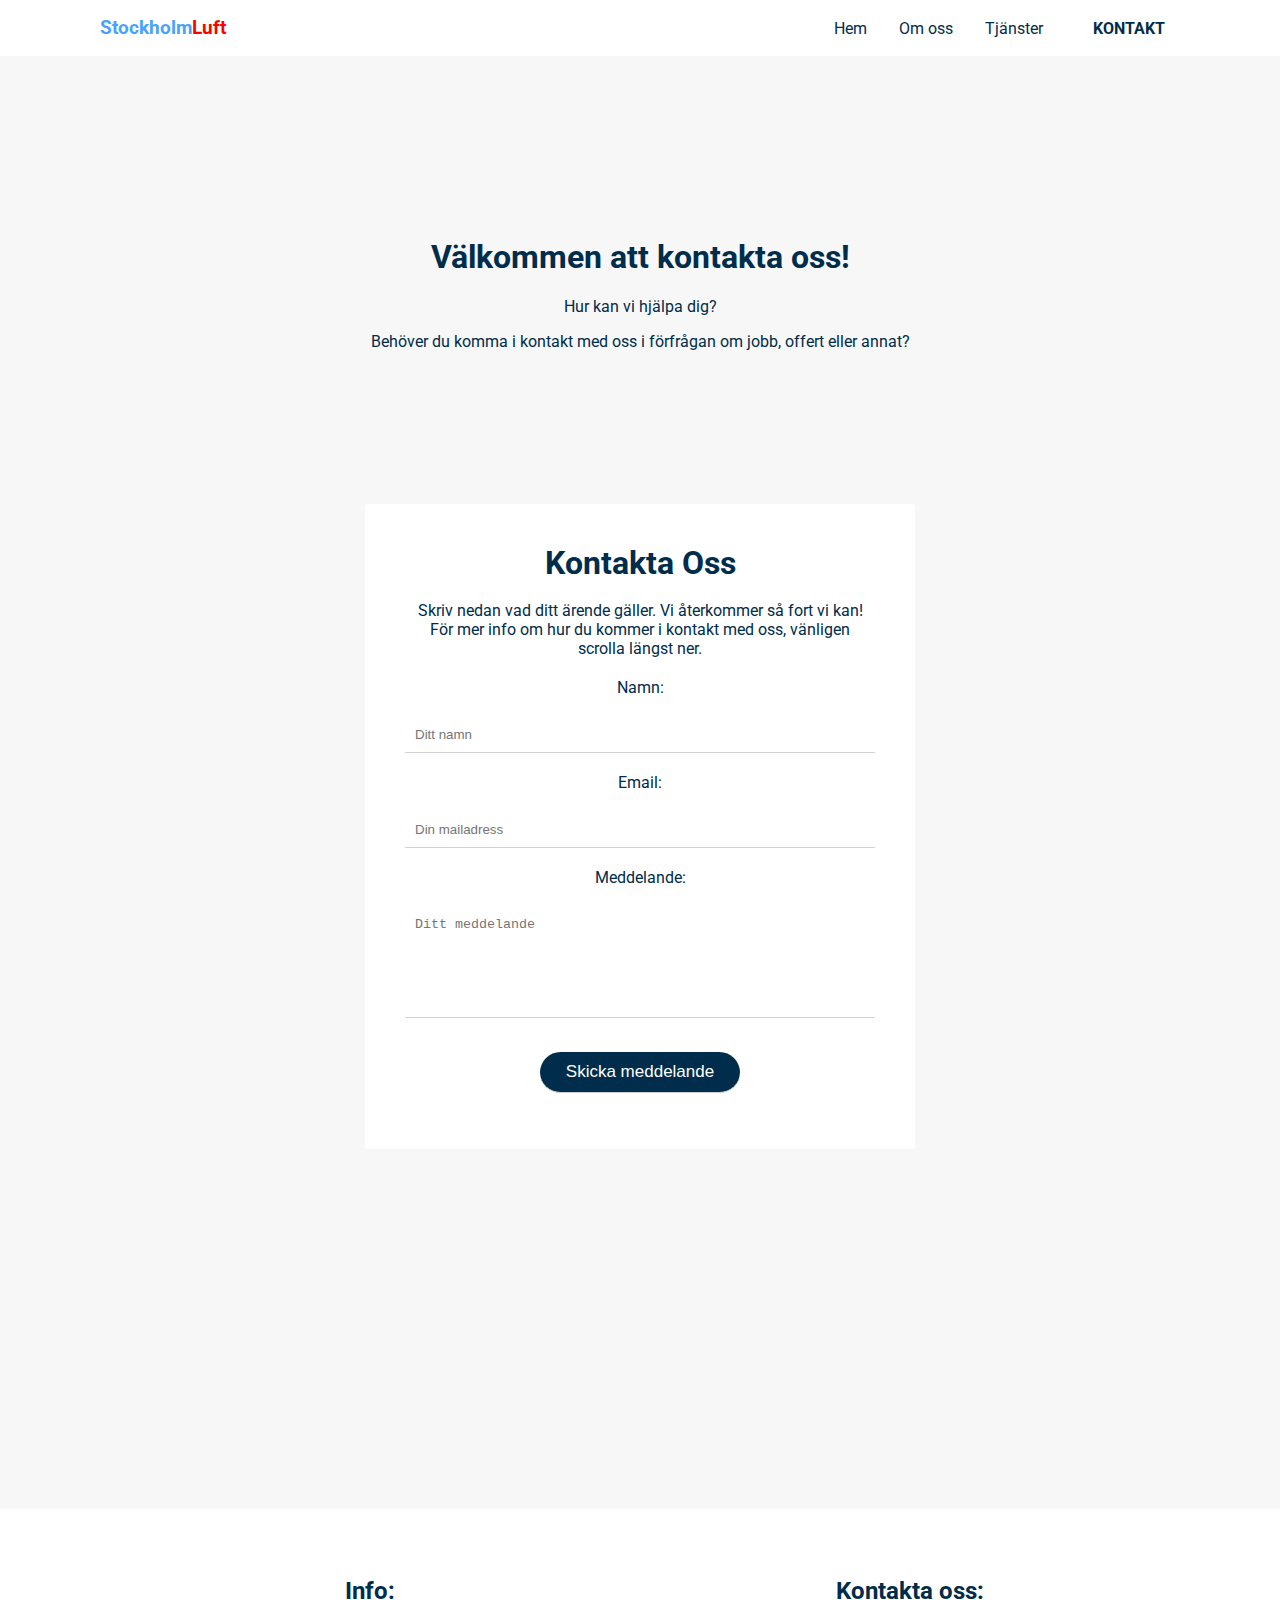
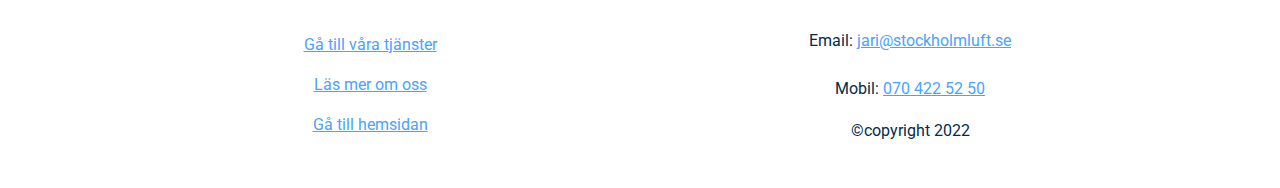
==== kontakt.html @ 3e6052d8 "Add files via upload" ====
<!DOCTYPE html>
<html lang="en">
  <head>
    <meta charset="UTF-8" />
    <meta name="viewport" content="width=device-width, initial-scale=1.0" />
    <title>Stockholm Luftinstallation</title>
    <link rel="stylesheet" href="main.css" />
  </head>
  <body>
    <header class="navbar">
      <div class="container">
        <a class="logo" href="index.html">Stockholm<span>Luft</span></a>

        <img
          id="mobile-cta"
          class="mobile-menu"
          src="bilder/menu.png"
          width="30"
          height="30"
          alt="Öppna meny"
        />

        <nav>
          <img
            id="mobile-exit"
            class="mobile-menu-exit"
            src="bilder/exit.png"
            width="30"
            height="30"
            alt="Stäng meny"
          />

          <ul class="primary-nav">
            <li><a href="index.html">Hem</a></li>
            <li><a href="omoss.html">Om oss</a></li>
            <li><a href="tjänster.html">Tjänster</a></li>
          </ul>

          <ul class="secondary-nav">
            <li class="current" class="kontakt">
              <a href="kontakt.html">KONTAKT</a>
            </li>
          </ul>
        </nav>
      </div>
    </header>

    <section class="kontakta-oss">
      <h1>Välkommen att kontakta oss!</h1>
      <p>Hur kan vi hjälpa dig?</p>
      <p>
        Behöver du komma i kontakt med oss i förfrågan om jobb, offert eller
        annat?
      </p>
      <p>

         <div id="overlay">
          <!--onsubmit="event.preventDefault(); validateForm()"-->
        <form method="POST" action="action.php" >
            <h1 class="h1contact">Kontakta Oss</h1>
            <p class="p-contact"><br> Skriv nedan vad ditt ärende gäller. Vi återkommer så fort vi kan! För mer info om hur du kommer i kontakt med oss, vänligen scrolla längst ner. </p>

            <label for="name">Namn:</label>
            <input name="name" type="text" id="namn" placeholder="Ditt namn">
            <small class="error"></small>

            <label for="email">Email:</label>
            <input name="email" type="text" id="email" placeholder="Din mailadress">
            <small class="error"></small>

            <label for="message">Meddelande:</label>
            <textarea name="message" id="meddelande" placeholder="Ditt meddelande" rows="6"></textarea>
            <small class="error"></small>

            <div class="center">
                <input type="submit" name="send" value="Skicka meddelande">
                <p id="Skickat"></p>
            </div>

        </form>
    </div>
        <!--

        Vi nås bäst på mail:
        <a href="mailto:jari@stockholmluft.se">jari@stockholmluft.se</a><br />
        <br />
        eller telefon: <a href="tel:0704225450">070 422 52 50</a>
      </p>

      <p class="tj-kontakt">
        Har du frågor om vad vi gör och erbjuder - kika in
        <a href="tjänster.html">våra tjänster</a>
        där du kan se både våra pågående projekt samt vilka typer av tjänster vi
        erbjuder. <br />
        Hittar du inte det du söker, tveka inte på att kontakta oss då jag är
        säker på att vi kan hitta en lösning.
      </p>
      -->
    </section>

    <footer class="contact-section">
      <div id="left-contact">
        <h2>Info:</h2>
        <ul>
          <li>
            <a href="tjänster.html">Gå till våra tjänster</a>
          </li>
          <li>
            <a href="omoss.html">Läs mer om oss</a>
          </li>
          <li>
            <a href="index.html">Gå till hemsidan</a>
          </li>
        </ul>
      </div>
      <div id="right-contact">
        <h2>Kontakta oss:</h2>
        <p>
          <span>Email:</span>
          <a href="mailto:jari@stockholmluft.se">jari@stockholmluft.se</a>
        </p>
        <p><span>Mobil:</span> <a href="tel:0704225250">070 422 52 50</a></p>
        <p>©copyright 2022</p>
      </div>
    </footer>
<script src="script.js"></script>
    <script>
      const mobileBtn = document.getElementById("mobile-cta");
      nav = document.querySelector("nav");
      mobileBtnExit = document.getElementById("mobile-exit");

      mobileBtn.addEventListener("click", () => {
        nav.classList.add("menu-btn");
      });

      mobileBtnExit.addEventListener("click", () => {
        nav.classList.remove("menu-btn");
      });
    </script>
  </body>
</html>
---- main.css ----
@charset "UTF-8";
@import url("https://fonts.googleapis.com/css2?family=Roboto:wght@300;700&display=swap");
:root {
  --primary-color: red;
}

body {
  background: #ffffff;
  margin: 0;
  font-family: "Roboto";
  overflow-x: hidden;
}

.navbar {
  background: white;
  padding: 1em;
}
.navbar .logo {
  text-decoration: none;
  font-weight: bold;
  color: #48a3ff;
  font-size: 1.2em;
}
.navbar .logo span {
  color: var(--primary-color);
}
.navbar nav {
  display: none;
}
.navbar .container {
  display: flex;
  place-content: space-between;
}
.navbar .mobile-menu {
  cursor: pointer;
}

a {
  color: #48a3ff;
}

ul {
  list-style-type: none;
  margin: 0;
  padding: 0;
}

section {
  padding: 5em 2em;
}

.hero {
  background-image: linear-gradient(rgba(0, 0, 0, 0.4), rgba(0, 0, 0, 0.4)), url(bilder/IMG_2665.jpg);
  background-repeat: no-repeat;
  background-attachment: local;
  background-position: center;
  background-size: cover;
  background-color: #002d4b;
  position: relative;
  padding-bottom: 10em;
  padding-top: 10em;
}
.hero h1 {
  display: flex;
  align-items: center;
  justify-content: center;
  color: #ffffff;
  font-size: 2em;
  text-transform: uppercase;
  letter-spacing: 0.1em;
  line-height: 1.8;
  font-weight: bold;
  font-family: "Roboto";
  text-align: center;
  max-width: 90%;
  margin-left: auto;
  margin-right: auto;
}

.color-blue {
  background-color: #f7f7f7;
}

.grid-container {
  display: grid;
  grid-template-columns: 1fr;
  grid-template-rows: repeat(4, 1fr);
  gap: 3em;
  row-gap: 3em;
  margin-top: 1em;
  margin-right: auto;
  margin-left: auto;
  padding: 0.5em;
  height: auto;
  max-width: 1080px;
  grid-template-areas: "text-ett" "bild-ett" "text-tva" "bild-tva";
}

#text-ett {
  grid-area: text-ett;
  border-radius: 5px;
  background-color: #ffffff;
  font-size: 1em;
  text-align: center;
  align-items: center;
  color: #002d4b;
  padding: 1em;
}

#text-ett h3 {
  color: #002d4b;
  font-size: 2em;
}

#bild-ett {
  grid-area: bild-ett;
  border-radius: 3px;
  background-image: url(/bilder/varmdo_1.JPG);
  background-repeat: no-repeat;
  background-position: center;
  background-size: cover;
}

#text-tva {
  grid-area: text-tva;
  border-radius: 5px;
  background-color: #ffffff;
  text-align: center;
  align-items: center;
  color: #002d4b;
  padding: 1em;
}

#text-tva h3 {
  color: #002d4b;
  font-size: 2em;
}

#bild-tva {
  grid-area: bild-tva;
  border-radius: 3px;
  background-image: url(/bilder/varmdo_2.JPG);
  background-repeat: no-repeat;
  background-position: center;
  background-size: cover;
}

/*FOOTERN*/
footer {
  display: block;
  font-size: 1em;
  text-align: center;
  background-color: white;
  color: #002d4b;
  margin-top: 3em;
}
footer a {
  line-height: 2em;
}

nav.menu-btn {
  display: block;
}

nav {
  position: fixed;
  z-index: 999;
  width: 66%;
  right: 0;
  top: 0;
  background: #002d4b;
  height: 100vh;
  padding: 1em;
}
nav ul.primary-nav {
  margin-top: 5em;
}
nav li a {
  color: white;
  text-decoration: none;
  display: block;
  padding: 0.5em;
  font-size: 1.3em;
  text-align: right;
}
nav li a:hover {
  font-weight: bold;
}

.mobile-menu-exit {
  float: right;
  margin: 0.5em;
  cursor: pointer;
}

.omoss-section {
  background-color: #f7f7f7;
  background-image: url(bilder/varmdo_1.JPG);
  background-repeat: no-repeat;
  background-attachment: fixed;
  background-position: center;
  background-size: cover;
  color: #002d4b;
  text-align: center;
  height: 55vh;
  display: flex;
  justify-content: center;
  align-items: stretch;
  padding-bottom: 25em;
}
.omoss-section .wraparound {
  flex-direction: column;
  background-color: #ffffff;
  margin: auto;
  margin-bottom: 5em;
  padding: 3em;
  max-width: 1080px;
}
.omoss-section .omossbeskrivning {
  color: #002d4b;
  text-align: center;
  max-width: 65%;
  display: block;
  margin-left: auto;
  margin-right: auto;
  font-weight: 800;
}

.bakgrundsfärg {
  background-color: #f7f7f7;
  margin-bottom: 3em;
}

.section-heading {
  color: #002d4b;
  text-align: center;
}

.p-heading {
  text-align: center;
  color: #002d4b;
  line-height: 170%;
  max-width: 1000px;
  margin-left: auto;
  margin-right: auto;
}

.tjänster-grid-container {
  display: grid;
  grid-template-columns: repeat(2, 1fr);
  grid-template-rows: repeat(3, 1fr);
  gap: 3em;
  row-gap: 3em;
  margin-top: 1em;
  margin-right: auto;
  margin-left: auto;
  padding: 1em;
  height: auto;
  max-width: 1080px;
  grid-template-areas: "tjänst-ett tjänst-ett tjänst-ett tjänst-ett" "tjänst-tva tjänst-tva tjänst-tva tjänst-tva" "tjänst-tre tjänst-tre tjänst-tre tjänst-tre";
}

#tjänst-ett {
  grid-area: tjänst-ett;
  border-radius: 3px;
  background-color: #ffffff;
  text-align: center;
  align-items: center;
  padding-top: 2em;
  color: #002d4b;
  padding: 3em;
}

#tjänst-tva {
  grid-area: tjänst-tva;
  border-radius: 3px;
  background-color: #ffffff;
  text-align: center;
  align-items: center;
  padding-top: 2em;
  color: #002d4b;
  padding: 3em;
}

#tjänst-tre {
  grid-area: tjänst-tre;
  border-radius: 3px;
  background-color: #ffffff;
  text-align: center;
  align-items: center;
  padding-top: 2em;
  color: #002d4b;
  padding: 3em;
}

.pågående-project {
  background-color: #002d4b;
}
.pågående-project h3 {
  color: #ffffff;
  text-align: center;
  font-size: 1.5em;
}
.pågående-project p {
  color: #ffffff;
  text-align: center;
  font-size: 1em;
}
.pågående-project .pagaende_1, .pågående-project .pagaende_2, .pågående-project .pagaende_3 {
  max-width: 50em;
  height: 50%;
  margin-top: 2em;
  margin-left: auto;
  margin-right: auto;
  display: flex;
  align-items: center;
}
.pågående-project .pagaende_1 {
  transform: rotate(90deg);
  margin-bottom: 9em;
}

.kontakta-oss {
  background-color: #f7f7f7;
  color: #002d4b;
  text-align: center;
}

#overlay {
  width: 100%;
  height: 100%;
  background-color: #f7f7f7;
  margin-bottom: 200px;
}

form {
  max-width: 550px;
  width: 90%;
  background: white;
  margin: 17vh auto 0 auto;
  padding: 40px;
  border-radius: 3px;
  box-sizing: border-box;
}

.h1contact {
  margin: 0;
  text-align: center;
}

.p-contact {
  margin: 0;
  text-align: center;
}

label {
  display: block;
  margin: 20px 0;
}

input,
textarea {
  width: 100%;
  padding: 10px;
  box-sizing: border-box;
  outline: none;
  resize: none;
  border: none;
  border-bottom: 1px solid #d4d1d1;
}

input[type=text]:focus,
textarea:focus {
  border-bottom: 1px solid #002d4b;
}

textarea::-webkit-scrollbar {
  width: 4px;
}

textarea::-webkit-scrollbar-thumb {
  background-color: #002d4b;
}

.center {
  text-align: center;
}

input[type=submit] {
  margin-top: 30px;
  width: 90%;
  max-width: 200px;
  background: #002d4b;
  color: white;
  font-size: 17px;
  cursor: pointer;
  border-radius: 50px;
}

.error {
  color: red;
}

.error-border {
  border-bottom: 1px solid red;
}

#Skickat {
  color: #002d4b;
}

@media only screen and (min-width: 768px) {
  .mobile-menu,
.mobile-menu-exit {
    display: none;
  }
  .navbar .container {
    display: grid;
    grid-template-columns: 180px auto;
  }
  .navbar nav {
    display: flex;
    justify-content: space-between;
    background: none;
    position: unset;
    height: auto;
    width: 100%;
    padding: 0;
    margin: 1px;
  }
  .navbar nav ul {
    display: flex;
  }
  .navbar nav a {
    color: #002d4b;
    font-size: 1em;
    padding: 0.1em 1em;
  }
  .navbar nav ul.primary-nav {
    margin: 0;
    margin-right: 1em;
  }
  .navbar nav li.current a {
    font-weight: bold;
  }
  .navbar nav li.kontakt a {
    color: var(--primary-color);
    border: 2.5px solid var(--primary-color);
    font-weight: bold;
    border-radius: 3em;
    margin-top: -0.2em;
    margin-right: 2em;
  }
  .navbar nav li.kontakt a:hover {
    background: var(--primary-color);
    color: white;
  }
  .section-tjänster {
    padding: 0 2em;
  }
  .column-tj {
    flex: 0 50%;
    max-width: 50%;
  }
  .grid-container {
    display: grid;
    grid-template-columns: repeat(4, 1fr);
    grid-template-rows: repeat(2, 1fr);
    gap: 3em;
    row-gap: 3em;
    margin-top: 1em;
    margin-right: auto;
    margin-left: auto;
    padding: 1em;
    height: auto;
    max-width: 1080px;
    grid-template-areas: "text-ett text-ett bild-ett bild-ett" "bild-tva bild-tva text-tva text-tva";
  }
  #text-ett {
    grid-area: text-ett;
    border-radius: 3px;
    background-color: #ffffff;
    text-align: center;
    align-items: center;
    padding-top: 2em;
    color: #002d4b;
    padding: 3em;
  }
  #text-ett h3 {
    color: #002d4b;
    font-size: 2em;
  }
  #bild-ett {
    grid-area: bild-ett;
    border-radius: 3px;
    background-image: url(/bilder/varmdo_1.JPG);
    background-repeat: no-repeat;
    background-position: center;
    background-size: cover;
  }
  #bild-tva {
    grid-area: bild-tva;
    border-radius: 3px;
    background-image: url(/bilder/varmdo_2.JPG);
    background-repeat: no-repeat;
    background-position: center;
    background-size: cover;
  }
  #text-tva {
    grid-area: text-tva;
    border-radius: 3px;
    background-color: #ffffff;
    text-align: center;
    align-items: center;
    padding-top: 2em;
    color: #002d4b;
    padding: 3em;
  }
  #text-tva h3 {
    color: #002d4b;
    font-size: 2em;
  }
}
@media only screen and (min-width: 1080px) {
  .container {
    width: 1080px;
    margin: 0 auto;
  }
  section {
    padding: 10em 4em;
  }
  .hero {
    display: flex;
    justify-content: space-between;
  }
  .hero h1 {
    font-size: 3em;
    max-width: 1080px;
  }
  .contact-section {
    display: grid;
    grid-template-columns: repeat(2, 1fr);
    grid-template-rows: repeat(1fr);
    margin-right: auto;
    margin-left: auto;
    padding-bottom: 2em;
    max-width: 1080px;
    grid-template-areas: "left-contact right-contact";
  }
  #left-contact {
    grid-area: left-contact;
  }
  #right-contact {
    grid-area: right-contact;
  }
  #left-contact a {
    line-height: 2.5em;
  }
}/*# sourceMappingURL=main.css.map */
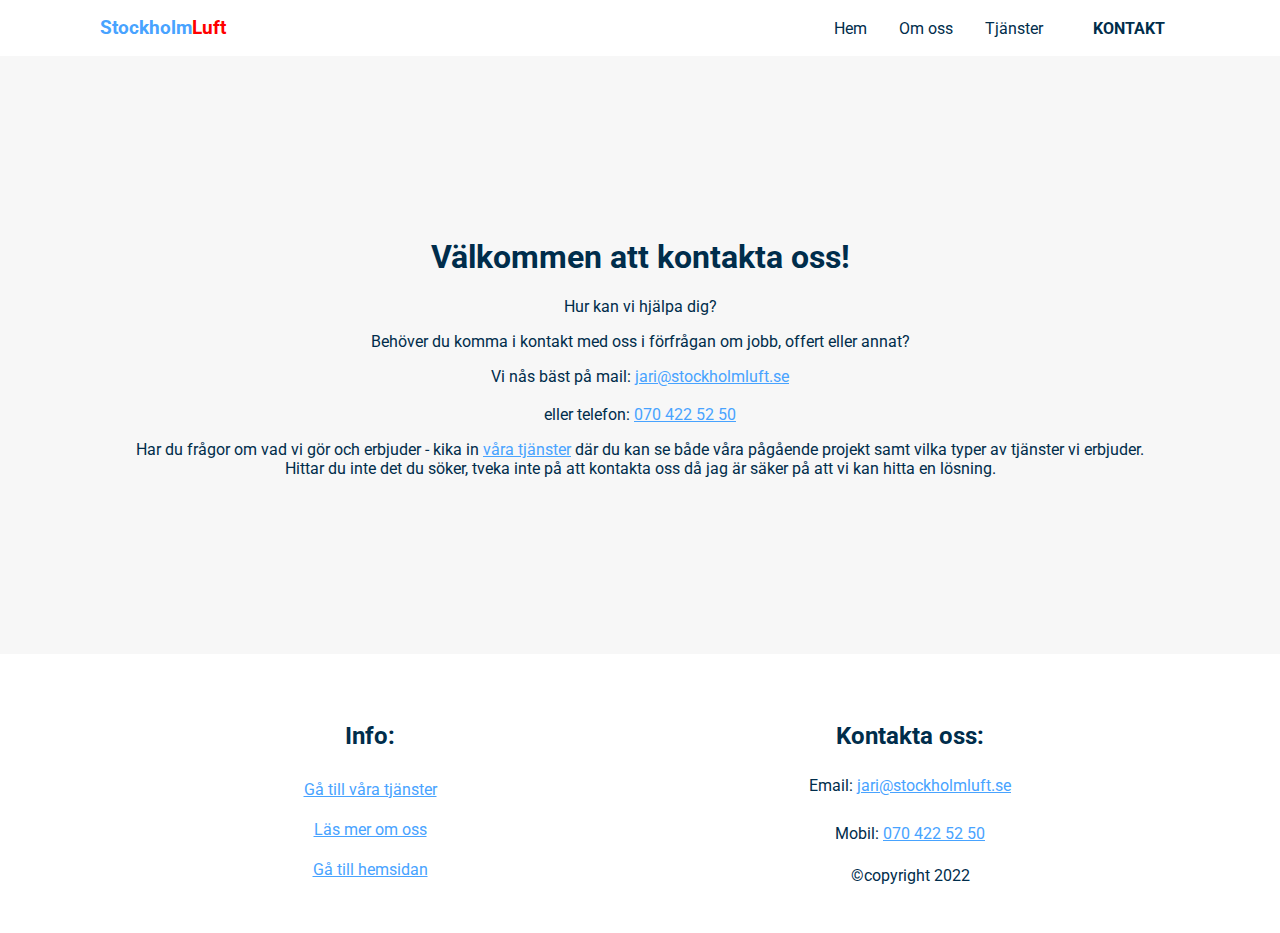
==== commit 04e7a8a7: "ändra kontaktformulär" ====
--- a/kontakt.html
+++ b/kontakt.html
@@ -1,85 +1,108 @@
 <!DOCTYPE html>
 <html lang="en">
-  <head>
-    <meta charset="UTF-8" />
-    <meta name="viewport" content="width=device-width, initial-scale=1.0" />
-    <title>Stockholm Luftinstallation</title>
-    <link rel="stylesheet" href="main.css" />
-  </head>
-  <body>
-    <header class="navbar">
-      <div class="container">
-        <a class="logo" href="index.html">Stockholm<span>Luft</span></a>
+    <head>
+        <meta charset="UTF-8" />
+        <meta name="viewport" content="width=device-width, initial-scale=1.0" />
+        <title>Stockholm Luftinstallation</title>
+        <link rel="stylesheet" href="main.css" />
+    </head>
+    <body>
+        <header class="navbar">
+            <div class="container">
+                <a class="logo" href="index.html">Stockholm<span>Luft</span></a>
 
-        <img
-          id="mobile-cta"
-          class="mobile-menu"
-          src="bilder/menu.png"
-          width="30"
-          height="30"
-          alt="Öppna meny"
-        />
+                <img
+                    id="mobile-cta"
+                    class="mobile-menu"
+                    src="bilder/menu.png"
+                    width="30"
+                    height="30"
+                    alt="Öppna meny"
+                />
 
-        <nav>
-          <img
-            id="mobile-exit"
-            class="mobile-menu-exit"
-            src="bilder/exit.png"
-            width="30"
-            height="30"
-            alt="Stäng meny"
-          />
+                <nav>
+                    <img
+                        id="mobile-exit"
+                        class="mobile-menu-exit"
+                        src="bilder/exit.png"
+                        width="30"
+                        height="30"
+                        alt="Stäng meny"
+                    />
 
-          <ul class="primary-nav">
-            <li><a href="index.html">Hem</a></li>
-            <li><a href="omoss.html">Om oss</a></li>
-            <li><a href="tjänster.html">Tjänster</a></li>
-          </ul>
+                    <ul class="primary-nav">
+                        <li><a href="index.html">Hem</a></li>
+                        <li><a href="omoss.html">Om oss</a></li>
+                        <li><a href="tjänster.html">Tjänster</a></li>
+                    </ul>
 
-          <ul class="secondary-nav">
-            <li class="current" class="kontakt">
-              <a href="kontakt.html">KONTAKT</a>
-            </li>
-          </ul>
-        </nav>
-      </div>
-    </header>
+                    <ul class="secondary-nav">
+                        <li class="current" class="kontakt">
+                            <a href="kontakt.html">KONTAKT</a>
+                        </li>
+                    </ul>
+                </nav>
+            </div>
+        </header>
 
-    <section class="kontakta-oss">
-      <h1>Välkommen att kontakta oss!</h1>
-      <p>Hur kan vi hjälpa dig?</p>
-      <p>
-        Behöver du komma i kontakt med oss i förfrågan om jobb, offert eller
-        annat?
-      </p>
-      <p>
+        <section class="kontakta-oss">
+            <h1>Välkommen att kontakta oss!</h1>
+            <p>Hur kan vi hjälpa dig?</p>
+            <p>
+                Behöver du komma i kontakt med oss i förfrågan om jobb, offert
+                eller annat?
+            </p>
+            <p></p>
+            <!--onsubmit="event.preventDefault(); validateForm()"
+            <div id="overlay">
+                <onsubmit="event.preventDefault(); validateForm()"
+                <form method="POST" action="process-form.php">
+                    <h1 class="h1contact">Kontakta Oss</h1>
+                    <p class="p-contact">
+                        <br />
+                        Skriv nedan vad ditt ärende gäller. Vi återkommer så
+                        fort vi kan! För mer info om hur du kommer i kontakt med
+                        oss, vänligen scrolla längst ner.
+                    </p>
 
-         <div id="overlay">
-          <!--onsubmit="event.preventDefault(); validateForm()"-->
-        <form method="POST" action="action.php" >
-            <h1 class="h1contact">Kontakta Oss</h1>
-            <p class="p-contact"><br> Skriv nedan vad ditt ärende gäller. Vi återkommer så fort vi kan! För mer info om hur du kommer i kontakt med oss, vänligen scrolla längst ner. </p>
+                    <label for="name">Namn:</label>
+                    <input
+                        name="name"
+                        type="text"
+                        id="namn"
+                        placeholder="Ditt namn"
+                    />
+                    <small class="error"></small>
 
-            <label for="name">Namn:</label>
-            <input name="name" type="text" id="namn" placeholder="Ditt namn">
-            <small class="error"></small>
+                    <label for="email">Email:</label>
+                    <input
+                        name="email"
+                        type="text"
+                        id="email"
+                        placeholder="Din mailadress"
+                    />
+                    <small class="error"></small>
 
-            <label for="email">Email:</label>
-            <input name="email" type="text" id="email" placeholder="Din mailadress">
-            <small class="error"></small>
+                    <label for="message">Meddelande:</label>
+                    <textarea
+                        name="message"
+                        id="meddelande"
+                        placeholder="Ditt meddelande"
+                        rows="6"
+                    ></textarea>
+                    <small class="error"></small>
 
-            <label for="message">Meddelande:</label>
-            <textarea name="message" id="meddelande" placeholder="Ditt meddelande" rows="6"></textarea>
-            <small class="error"></small>
-
-            <div class="center">
-                <input type="submit" name="send" value="Skicka meddelande">
-                <p id="Skickat"></p>
+                    <div class="center">
+                        <input
+                            type="submit"
+                            name="send"
+                            value="Skicka meddelande"
+                        />
+                        <p id="Skickat"></p>
+                    </div>
+                </form>
             </div>
-
-        </form>
-    </div>
-        <!--
+        -->
 
         Vi nås bäst på mail:
         <a href="mailto:jari@stockholmluft.se">jari@stockholmluft.se</a><br />
@@ -95,47 +118,52 @@
         Hittar du inte det du söker, tveka inte på att kontakta oss då jag är
         säker på att vi kan hitta en lösning.
       </p>
-      -->
-    </section>
 
-    <footer class="contact-section">
-      <div id="left-contact">
-        <h2>Info:</h2>
-        <ul>
-          <li>
-            <a href="tjänster.html">Gå till våra tjänster</a>
-          </li>
-          <li>
-            <a href="omoss.html">Läs mer om oss</a>
-          </li>
-          <li>
-            <a href="index.html">Gå till hemsidan</a>
-          </li>
-        </ul>
-      </div>
-      <div id="right-contact">
-        <h2>Kontakta oss:</h2>
-        <p>
-          <span>Email:</span>
-          <a href="mailto:jari@stockholmluft.se">jari@stockholmluft.se</a>
-        </p>
-        <p><span>Mobil:</span> <a href="tel:0704225250">070 422 52 50</a></p>
-        <p>©copyright 2022</p>
-      </div>
-    </footer>
-<script src="script.js"></script>
-    <script>
-      const mobileBtn = document.getElementById("mobile-cta");
-      nav = document.querySelector("nav");
-      mobileBtnExit = document.getElementById("mobile-exit");
+        </section>
 
-      mobileBtn.addEventListener("click", () => {
-        nav.classList.add("menu-btn");
-      });
+        <footer class="contact-section">
+            <div id="left-contact">
+                <h2>Info:</h2>
+                <ul>
+                    <li>
+                        <a href="tjänster.html">Gå till våra tjänster</a>
+                    </li>
+                    <li>
+                        <a href="omoss.html">Läs mer om oss</a>
+                    </li>
+                    <li>
+                        <a href="index.html">Gå till hemsidan</a>
+                    </li>
+                </ul>
+            </div>
+            <div id="right-contact">
+                <h2>Kontakta oss:</h2>
+                <p>
+                    <span>Email:</span>
+                    <a href="mailto:jari@stockholmluft.se"
+                        >jari@stockholmluft.se</a
+                    >
+                </p>
+                <p>
+                    <span>Mobil:</span>
+                    <a href="tel:0704225250">070 422 52 50</a>
+                </p>
+                <p>©copyright 2022</p>
+            </div>
+        </footer>
+        <script src="script.js"></script>
+        <script>
+            const mobileBtn = document.getElementById('mobile-cta')
+            nav = document.querySelector('nav')
+            mobileBtnExit = document.getElementById('mobile-exit')
 
-      mobileBtnExit.addEventListener("click", () => {
-        nav.classList.remove("menu-btn");
-      });
-    </script>
-  </body>
+            mobileBtn.addEventListener('click', () => {
+                nav.classList.add('menu-btn')
+            })
+
+            mobileBtnExit.addEventListener('click', () => {
+                nav.classList.remove('menu-btn')
+            })
+        </script>
+    </body>
 </html>
--- a/main.css
+++ b/main.css
@@ -115,7 +115,7 @@
 #bild-ett {
   grid-area: bild-ett;
   border-radius: 3px;
-  background-image: url(/bilder/varmdo_1.JPG);
+  background-image: url(bilder/varmdo_1.JPG);
   background-repeat: no-repeat;
   background-position: center;
   background-size: cover;
@@ -139,7 +139,7 @@
 #bild-tva {
   grid-area: bild-tva;
   border-radius: 3px;
-  background-image: url(/bilder/varmdo_2.JPG);
+  background-image: url(bilder/varmdo_2.JPG);
   background-repeat: no-repeat;
   background-position: center;
   background-size: cover;
@@ -411,7 +411,7 @@
 
 @media only screen and (min-width: 768px) {
   .mobile-menu,
-.mobile-menu-exit {
+  .mobile-menu-exit {
     display: none;
   }
   .navbar .container {
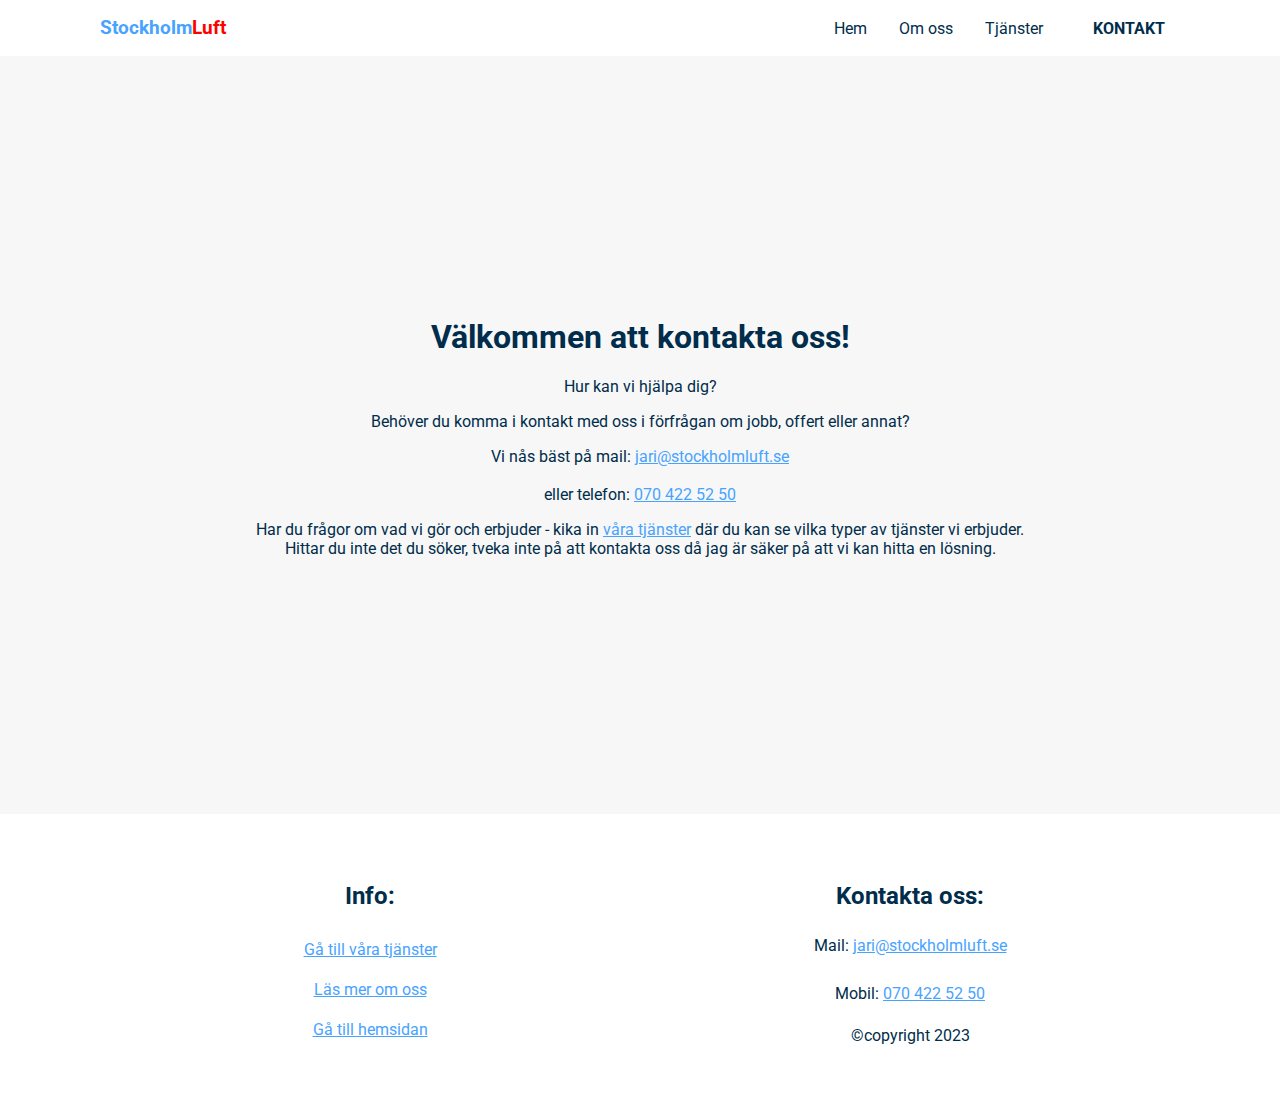
==== commit 3babc7c1: "added changes" ====
--- a/kontakt.html
+++ b/kontakt.html
@@ -113,7 +113,7 @@
       <p class="tj-kontakt">
         Har du frågor om vad vi gör och erbjuder - kika in
         <a href="tjänster.html">våra tjänster</a>
-        där du kan se både våra pågående projekt samt vilka typer av tjänster vi
+        där du kan se vilka typer av tjänster vi
         erbjuder. <br />
         Hittar du inte det du söker, tveka inte på att kontakta oss då jag är
         säker på att vi kan hitta en lösning.
@@ -139,7 +139,7 @@
             <div id="right-contact">
                 <h2>Kontakta oss:</h2>
                 <p>
-                    <span>Email:</span>
+                    <span>Mail:</span>
                     <a href="mailto:jari@stockholmluft.se"
                         >jari@stockholmluft.se</a
                     >
@@ -148,7 +148,7 @@
                     <span>Mobil:</span>
                     <a href="tel:0704225250">070 422 52 50</a>
                 </p>
-                <p>©copyright 2022</p>
+                <p>©copyright 2023</p>
             </div>
         </footer>
         <script src="script.js"></script>
--- a/main.css
+++ b/main.css
@@ -324,89 +324,8 @@
   background-color: #f7f7f7;
   color: #002d4b;
   text-align: center;
-}
-
-#overlay {
-  width: 100%;
-  height: 100%;
-  background-color: #f7f7f7;
-  margin-bottom: 200px;
-}
-
-form {
-  max-width: 550px;
-  width: 90%;
-  background: white;
-  margin: 17vh auto 0 auto;
-  padding: 40px;
-  border-radius: 3px;
-  box-sizing: border-box;
-}
-
-.h1contact {
-  margin: 0;
-  text-align: center;
-}
-
-.p-contact {
-  margin: 0;
-  text-align: center;
-}
-
-label {
-  display: block;
-  margin: 20px 0;
-}
-
-input,
-textarea {
-  width: 100%;
-  padding: 10px;
-  box-sizing: border-box;
-  outline: none;
-  resize: none;
-  border: none;
-  border-bottom: 1px solid #d4d1d1;
-}
-
-input[type=text]:focus,
-textarea:focus {
-  border-bottom: 1px solid #002d4b;
-}
-
-textarea::-webkit-scrollbar {
-  width: 4px;
-}
-
-textarea::-webkit-scrollbar-thumb {
-  background-color: #002d4b;
-}
-
-.center {
-  text-align: center;
-}
-
-input[type=submit] {
-  margin-top: 30px;
-  width: 90%;
-  max-width: 200px;
-  background: #002d4b;
-  color: white;
-  font-size: 17px;
-  cursor: pointer;
-  border-radius: 50px;
-}
-
-.error {
-  color: red;
-}
-
-.error-border {
-  border-bottom: 1px solid red;
-}
-
-#Skickat {
-  color: #002d4b;
+  padding-top: 15em;
+  padding-bottom: 15em;
 }
 
 @media only screen and (min-width: 768px) {
@@ -493,7 +412,7 @@
   #bild-ett {
     grid-area: bild-ett;
     border-radius: 3px;
-    background-image: url(/bilder/varmdo_1.JPG);
+    background-image: url(bilder/varmdo_1.JPG);
     background-repeat: no-repeat;
     background-position: center;
     background-size: cover;
@@ -501,7 +420,7 @@
   #bild-tva {
     grid-area: bild-tva;
     border-radius: 3px;
-    background-image: url(/bilder/varmdo_2.JPG);
+    background-image: url(bilder/varmdo_2.JPG);
     background-repeat: no-repeat;
     background-position: center;
     background-size: cover;
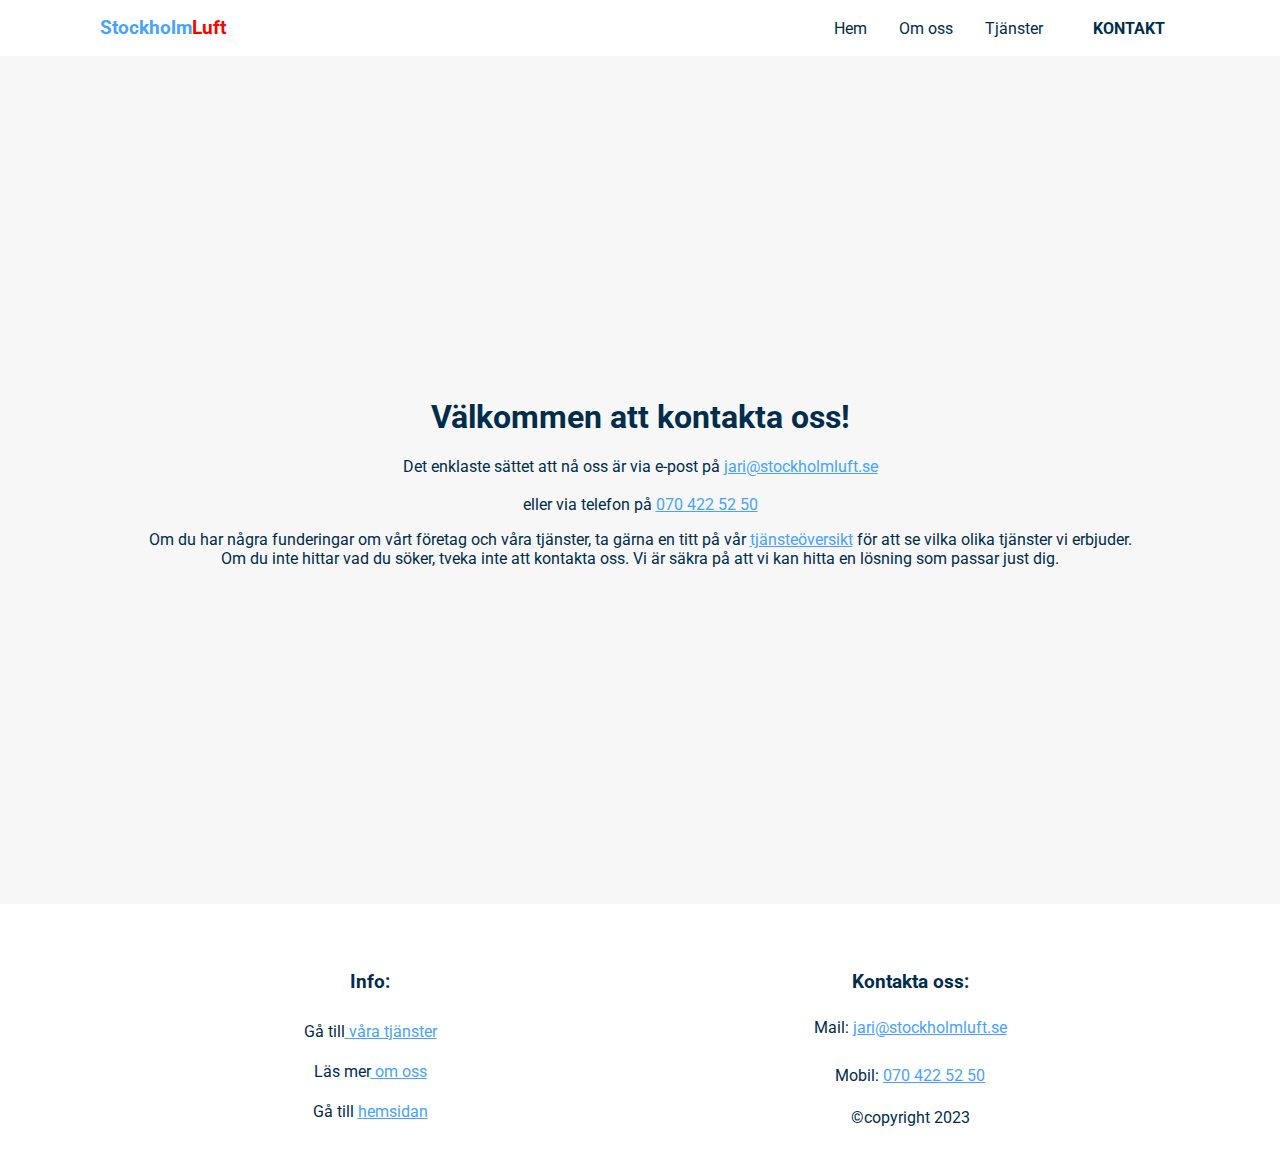
==== commit 50aff1d1: "edited footer and texts" ====
--- a/kontakt.html
+++ b/kontakt.html
@@ -47,11 +47,7 @@
 
         <section class="kontakta-oss">
             <h1>Välkommen att kontakta oss!</h1>
-            <p>Hur kan vi hjälpa dig?</p>
-            <p>
-                Behöver du komma i kontakt med oss i förfrågan om jobb, offert
-                eller annat?
-            </p>
+
             <p></p>
             <!--onsubmit="event.preventDefault(); validateForm()"
             <div id="overlay">
@@ -104,40 +100,37 @@
             </div>
         -->
 
-        Vi nås bäst på mail:
+        Det enklaste sättet att nå oss är via e-post på
         <a href="mailto:jari@stockholmluft.se">jari@stockholmluft.se</a><br />
         <br />
-        eller telefon: <a href="tel:0704225450">070 422 52 50</a>
+        eller via telefon på <a href="tel:0704225450">070 422 52 50</a>
       </p>
 
       <p class="tj-kontakt">
-        Har du frågor om vad vi gör och erbjuder - kika in
-        <a href="tjänster.html">våra tjänster</a>
-        där du kan se vilka typer av tjänster vi
-        erbjuder. <br />
-        Hittar du inte det du söker, tveka inte på att kontakta oss då jag är
-        säker på att vi kan hitta en lösning.
+        Om du har några funderingar om vårt företag och våra tjänster, ta gärna en titt på vår <a href="tjänster.html">tjänsteöversikt</a>
+        för att se vilka olika tjänster vi erbjuder. <br />
+        Om du inte hittar vad du söker, tveka inte att kontakta oss. Vi är säkra på att vi kan hitta en lösning som passar just dig.
       </p>
 
         </section>
 
         <footer class="contact-section">
             <div id="left-contact">
-                <h2>Info:</h2>
+                <h3>Info:</h3>
                 <ul>
                     <li>
-                        <a href="tjänster.html">Gå till våra tjänster</a>
+                        Gå till<a href="tjänster.html"> våra tjänster</a>
                     </li>
                     <li>
-                        <a href="omoss.html">Läs mer om oss</a>
+                        Läs mer<a href="omoss.html"> om oss</a>
                     </li>
                     <li>
-                        <a href="index.html">Gå till hemsidan</a>
+                        Gå till <a href="index.html">hemsidan</a>
                     </li>
                 </ul>
             </div>
             <div id="right-contact">
-                <h2>Kontakta oss:</h2>
+                <h3>Kontakta oss:</h3>
                 <p>
                     <span>Mail:</span>
                     <a href="mailto:jari@stockholmluft.se"
--- a/main.css
+++ b/main.css
@@ -4,9 +4,14 @@
   --primary-color: red;
 }
 
+body, html {
+  height: 100%;
+  margin: 0;
+  padding: 0;
+}
+
 body {
   background: #ffffff;
-  margin: 0;
   font-family: "Roboto";
   overflow-x: hidden;
 }
@@ -61,16 +66,12 @@
   padding-top: 10em;
 }
 .hero h1 {
-  display: flex;
-  align-items: center;
-  justify-content: center;
   color: #ffffff;
   font-size: 2em;
   text-transform: uppercase;
   letter-spacing: 0.1em;
   line-height: 1.8;
   font-weight: bold;
-  font-family: "Roboto";
   text-align: center;
   max-width: 90%;
   margin-left: auto;
@@ -102,7 +103,6 @@
   background-color: #ffffff;
   font-size: 1em;
   text-align: center;
-  align-items: center;
   color: #002d4b;
   padding: 1em;
 }
@@ -126,7 +126,6 @@
   border-radius: 5px;
   background-color: #ffffff;
   text-align: center;
-  align-items: center;
   color: #002d4b;
   padding: 1em;
 }
@@ -153,6 +152,7 @@
   background-color: white;
   color: #002d4b;
   margin-top: 3em;
+  padding-bottom: 1em;
 }
 footer a {
   line-height: 2em;
@@ -197,32 +197,22 @@
   background-color: #f7f7f7;
   background-image: url(bilder/varmdo_1.JPG);
   background-repeat: no-repeat;
-  background-attachment: fixed;
   background-position: center;
   background-size: cover;
   color: #002d4b;
   text-align: center;
-  height: 55vh;
-  display: flex;
-  justify-content: center;
-  align-items: stretch;
-  padding-bottom: 25em;
 }
 .omoss-section .wraparound {
-  flex-direction: column;
   background-color: #ffffff;
   margin: auto;
-  margin-bottom: 5em;
   padding: 3em;
-  max-width: 1080px;
+  max-width: 900px;
+  border-radius: 5px;
+  margin-top: 8em;
 }
 .omoss-section .omossbeskrivning {
   color: #002d4b;
   text-align: center;
-  max-width: 65%;
-  display: block;
-  margin-left: auto;
-  margin-right: auto;
   font-weight: 800;
 }
 
@@ -324,8 +314,8 @@
   background-color: #f7f7f7;
   color: #002d4b;
   text-align: center;
-  padding-top: 15em;
-  padding-bottom: 15em;
+  padding-top: 5em;
+  padding-bottom: 5em;
 }
 
 @media only screen and (min-width: 768px) {
@@ -336,6 +326,13 @@
   .navbar .container {
     display: grid;
     grid-template-columns: 180px auto;
+  }
+  .kontakta-oss {
+    background-color: #f7f7f7;
+    color: #002d4b;
+    text-align: center;
+    padding-top: 20em;
+    padding-bottom: 20em;
   }
   .navbar nav {
     display: flex;
@@ -399,15 +396,9 @@
     grid-area: text-ett;
     border-radius: 3px;
     background-color: #ffffff;
-    text-align: center;
-    align-items: center;
     padding-top: 2em;
     color: #002d4b;
     padding: 3em;
-  }
-  #text-ett h3 {
-    color: #002d4b;
-    font-size: 2em;
   }
   #bild-ett {
     grid-area: bild-ett;
@@ -429,15 +420,32 @@
     grid-area: text-tva;
     border-radius: 3px;
     background-color: #ffffff;
+    padding-top: 2em;
+    color: #002d4b;
+    padding: 3em;
+  }
+}
+@media only screen and (max-width: 500px) {
+  .omoss-section {
+    background-color: #f7f7f7;
+    background-image: url(bilder/varmdo_1.JPG);
+    background-repeat: no-repeat;
+    background-attachment: fixed;
+    background-position: center;
+    background-size: cover;
+    color: #002d4b;
     text-align: center;
-    align-items: center;
-    padding-top: 2em;
-    color: #002d4b;
-    padding: 3em;
-  }
-  #text-tva h3 {
-    color: #002d4b;
-    font-size: 2em;
+    height: auto;
+  }
+  .omoss-section .wraparound {
+    background-color: #ffffff;
+    margin: auto;
+    border-radius: 5px;
+  }
+  .omoss-section .omossbeskrivning {
+    color: #002d4b;
+    text-align: center;
+    font-weight: 800;
   }
 }
 @media only screen and (min-width: 1080px) {
@@ -462,7 +470,6 @@
     grid-template-rows: repeat(1fr);
     margin-right: auto;
     margin-left: auto;
-    padding-bottom: 2em;
     max-width: 1080px;
     grid-template-areas: "left-contact right-contact";
   }
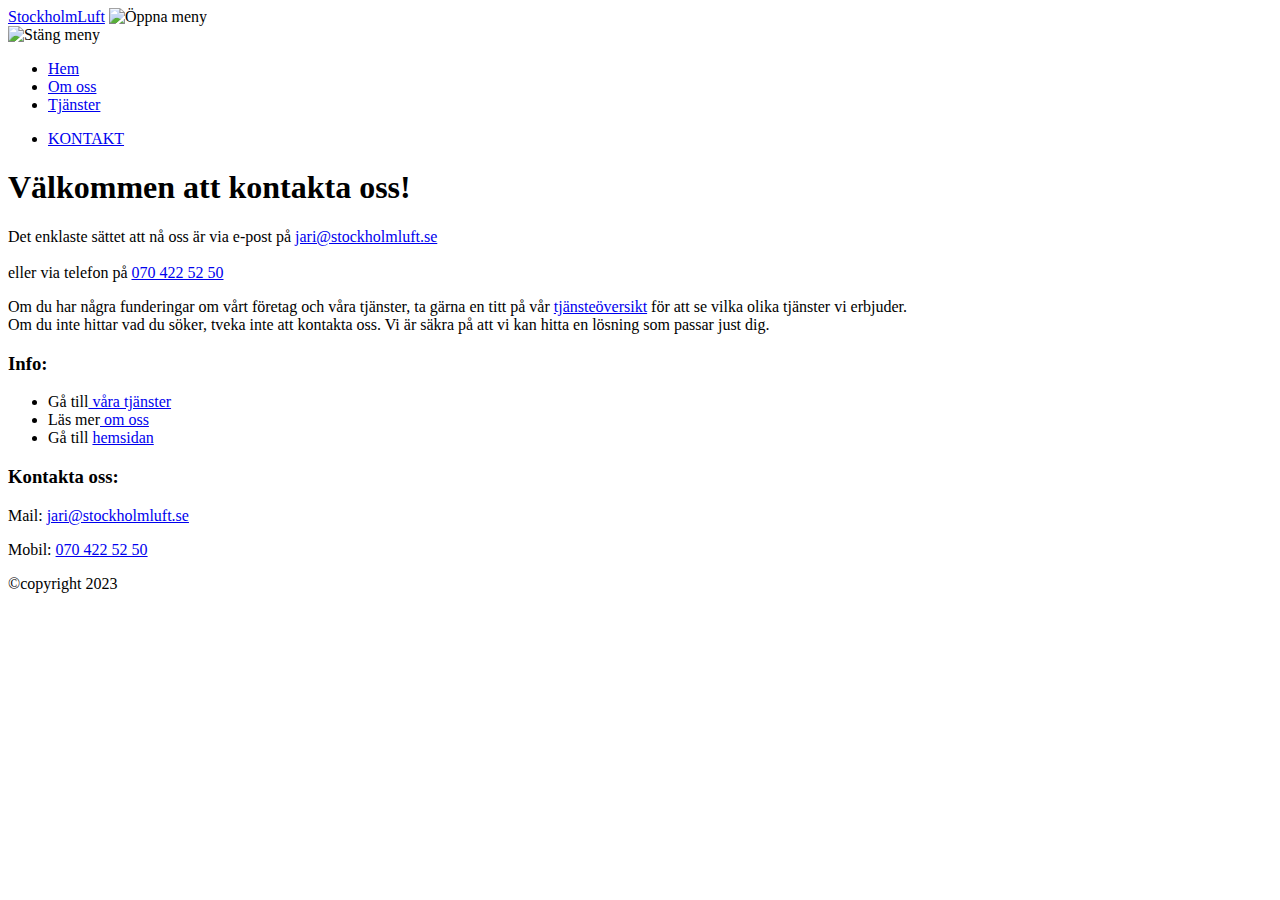
==== commit 3bc6b35d: "updated HTTPS protocol" ====
--- a/kontakt.html
+++ b/kontakt.html
@@ -4,17 +4,17 @@
         <meta charset="UTF-8" />
         <meta name="viewport" content="width=device-width, initial-scale=1.0" />
         <title>Stockholm Luftinstallation</title>
-        <link rel="stylesheet" href="main.css" />
+        <link rel="stylesheet" href="https://stockholmluft.se/main.css" />
     </head>
     <body>
         <header class="navbar">
             <div class="container">
-                <a class="logo" href="index.html">Stockholm<span>Luft</span></a>
+                <a class="logo" href="https://stockholmluft.se/index.html">Stockholm<span>Luft</span></a>
 
                 <img
                     id="mobile-cta"
                     class="mobile-menu"
-                    src="bilder/menu.png"
+                    src="https://stockholmluft.se/bilder/menu.png"
                     width="30"
                     height="30"
                     alt="Öppna meny"
@@ -24,21 +24,21 @@
                     <img
                         id="mobile-exit"
                         class="mobile-menu-exit"
-                        src="bilder/exit.png"
+                        src="https://stockholmluft.se/bilder/exit.png"
                         width="30"
                         height="30"
                         alt="Stäng meny"
                     />
 
                     <ul class="primary-nav">
-                        <li><a href="index.html">Hem</a></li>
-                        <li><a href="omoss.html">Om oss</a></li>
-                        <li><a href="tjänster.html">Tjänster</a></li>
+                        <li><a href="https://stockholmluft.se/index.html">Hem</a></li>
+                        <li><a href="https://stockholmluft.se/omoss.html">Om oss</a></li>
+                        <li><a href="https://stockholmluft.se/tjänster.html">Tjänster</a></li>
                     </ul>
 
                     <ul class="secondary-nav">
                         <li class="current" class="kontakt">
-                            <a href="kontakt.html">KONTAKT</a>
+                            <a href="https://stockholmluft.se/kontakt.html">KONTAKT</a>
                         </li>
                     </ul>
                 </nav>
@@ -107,7 +107,7 @@
       </p>
 
       <p class="tj-kontakt">
-        Om du har några funderingar om vårt företag och våra tjänster, ta gärna en titt på vår <a href="tjänster.html">tjänsteöversikt</a>
+        Om du har några funderingar om vårt företag och våra tjänster, ta gärna en titt på vår <a href="https://stockholmluft.se/tjänster.html">tjänsteöversikt</a>
         för att se vilka olika tjänster vi erbjuder. <br />
         Om du inte hittar vad du söker, tveka inte att kontakta oss. Vi är säkra på att vi kan hitta en lösning som passar just dig.
       </p>
@@ -119,13 +119,13 @@
                 <h3>Info:</h3>
                 <ul>
                     <li>
-                        Gå till<a href="tjänster.html"> våra tjänster</a>
+                        Gå till<a href="https://stockholmluft.se/tjänster.html"> våra tjänster</a>
                     </li>
                     <li>
-                        Läs mer<a href="omoss.html"> om oss</a>
+                        Läs mer<a href="https://stockholmluft.se/omoss.html"> om oss</a>
                     </li>
                     <li>
-                        Gå till <a href="index.html">hemsidan</a>
+                        Gå till <a href="https://stockholmluft.se/index.html">hemsidan</a>
                     </li>
                 </ul>
             </div>
@@ -144,7 +144,7 @@
                 <p>©copyright 2023</p>
             </div>
         </footer>
-        <script src="script.js"></script>
+       <!-- <script src="https://stockholmluft.se/script.js"></script>-->
         <script>
             const mobileBtn = document.getElementById('mobile-cta')
             nav = document.querySelector('nav')
